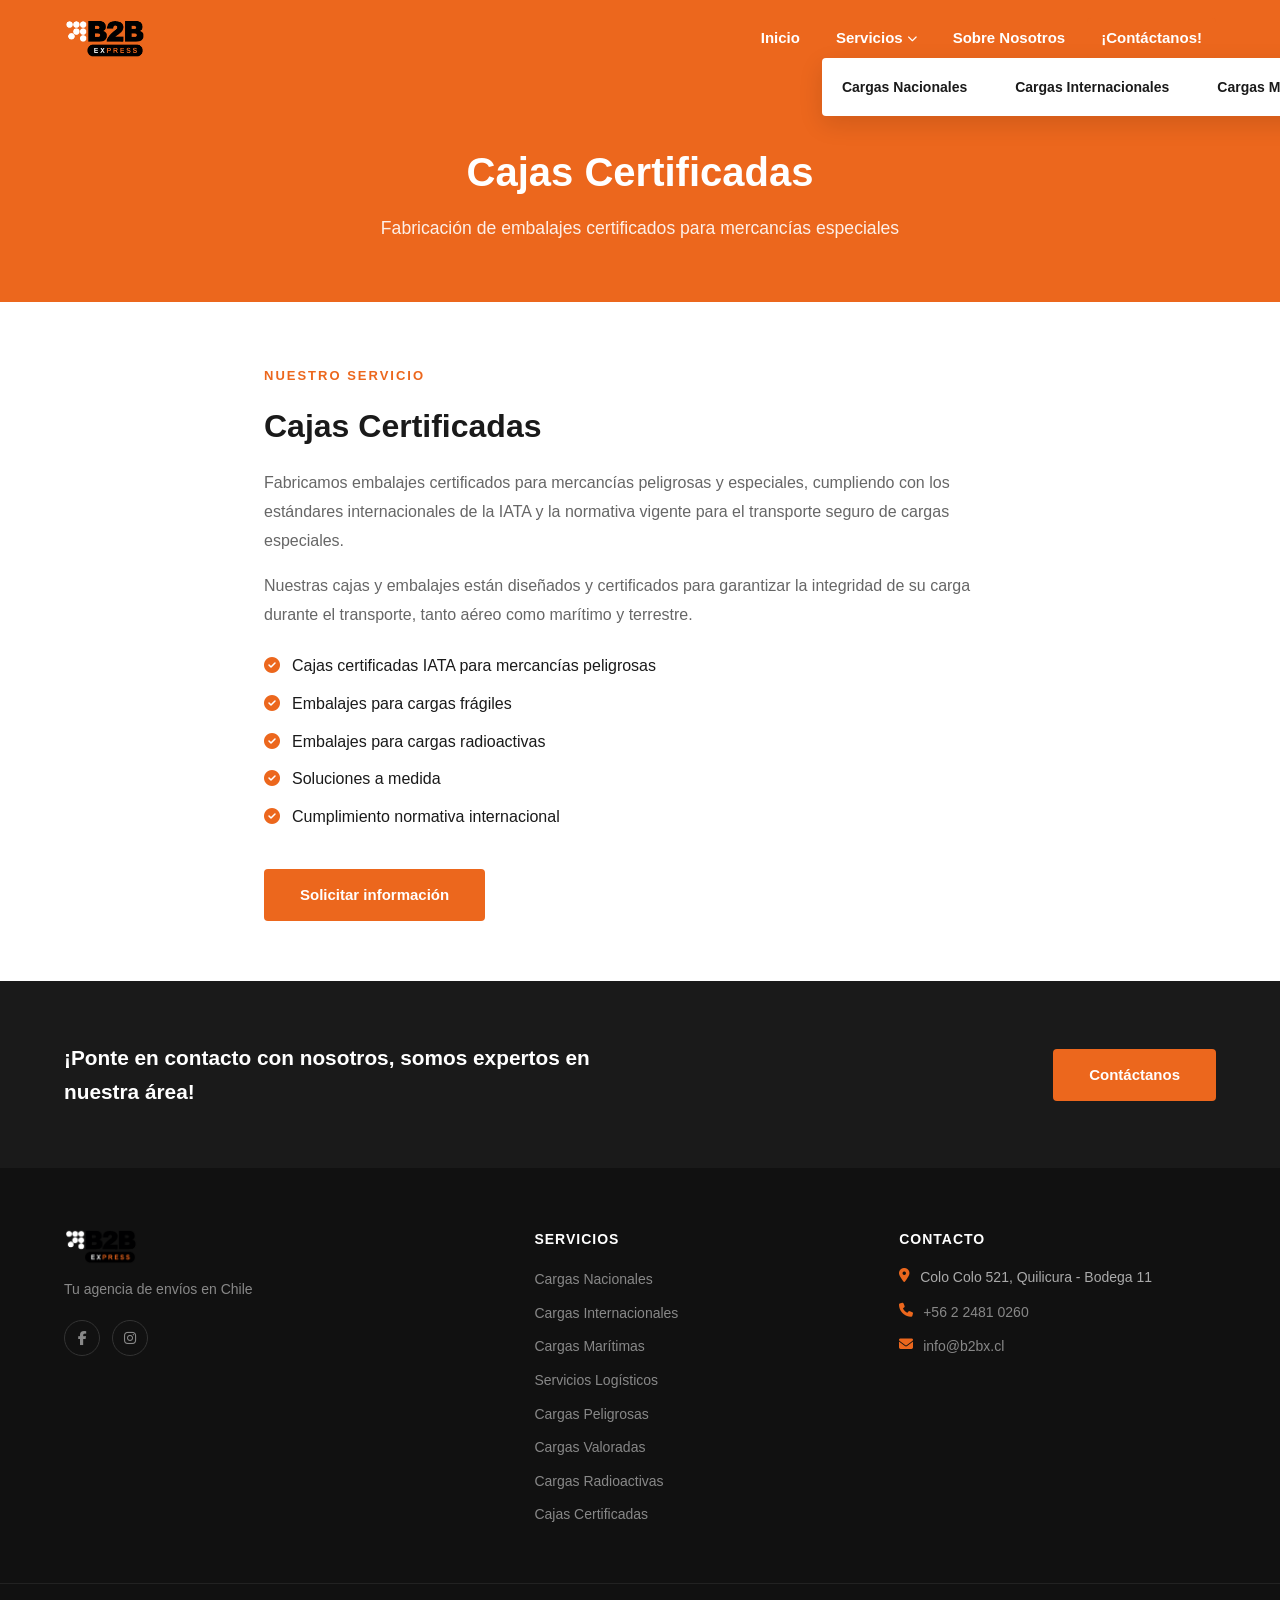
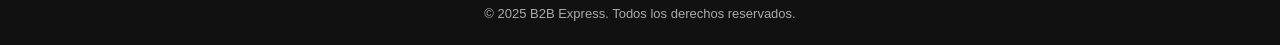
==== cajas-certificadas.html @ fba94d79 "Initial commit: B2B Express static site" ====
<!DOCTYPE html>
<html lang="es">
<head>
  <meta charset="UTF-8" />
  <meta name="viewport" content="width=device-width, initial-scale=1.0" />
  <title>Cajas Certificadas – B2B Express</title>
  <link rel="stylesheet" href="assets/css/style.css" />
  <link rel="stylesheet" href="https://cdnjs.cloudflare.com/ajax/libs/font-awesome/6.5.0/css/all.min.css" />
</head>
<body>

  <header id="header" class="scrolled">
    <div class="container header-inner">
      <a href="index.html" class="logo">
        <img src="assets/images/blancob2b.png" alt="B2B Express" id="logo-white" />
        <img src="assets/images/naranjo.png" alt="B2B Express" id="logo-orange" />
      </a>
      <button class="nav-toggle" id="navToggle"><i class="fas fa-bars"></i></button>
      <nav id="mainNav">
        <ul>
          <li><a href="index.html">Inicio</a></li>
          <li class="has-dropdown"><a href="index.html#servicios">Servicios <i class="fas fa-chevron-down"></i></a>
            <ul class="dropdown">
              <li><a href="cargas-nacionales.html">Cargas Nacionales</a></li>
              <li><a href="cargas-internacionales.html">Cargas Internacionales</a></li>
              <li><a href="cargas-maritimas.html">Cargas Marítimas</a></li>
              <li><a href="servicios-logisticos.html">Servicios Logísticos</a></li>
              <li><a href="cargas-peligrosas.html">Cargas Peligrosas</a></li>
              <li><a href="cargas-valoradas.html">Cargas Valoradas</a></li>
              <li><a href="cargas-radioactivas.html">Cargas Radioactivas</a></li>
              <li><a href="cajas-certificadas.html">Cajas Certificadas</a></li>
            </ul>
          </li>
          <li><a href="sobre-nosotros.html">Sobre Nosotros</a></li>
          <li><a href="contacto.html" class="btn-contact">¡Contáctanos!</a></li>
        </ul>
      </nav>
    </div>
  </header>

  <div class="page-hero">
    <div class="container">
      <h1>Cajas Certificadas</h1>
      <p>Fabricación de embalajes certificados para mercancías especiales</p>
    </div>
  </div>

  <section class="page-content section">
    <div class="container" style="max-width:800px;">
      <span class="section-tag">Nuestro servicio</span>
      <h2 style="margin:12px 0 24px;">Cajas Certificadas</h2>
      <p>Fabricamos embalajes certificados para mercancías peligrosas y especiales, cumpliendo con los estándares internacionales de la IATA y la normativa vigente para el transporte seguro de cargas especiales.</p>
      <p>Nuestras cajas y embalajes están diseñados y certificados para garantizar la integridad de su carga durante el transporte, tanto aéreo como marítimo y terrestre.</p>
      <ul style="list-style:none; margin:24px 0; display:flex; flex-direction:column; gap:12px;">
        <li style="display:flex;gap:12px;align-items:flex-start;"><span style="color:#EC671D;"><i class="fas fa-check-circle"></i></span> Cajas certificadas IATA para mercancías peligrosas</li>
        <li style="display:flex;gap:12px;align-items:flex-start;"><span style="color:#EC671D;"><i class="fas fa-check-circle"></i></span> Embalajes para cargas frágiles</li>
        <li style="display:flex;gap:12px;align-items:flex-start;"><span style="color:#EC671D;"><i class="fas fa-check-circle"></i></span> Embalajes para cargas radioactivas</li>
        <li style="display:flex;gap:12px;align-items:flex-start;"><span style="color:#EC671D;"><i class="fas fa-check-circle"></i></span> Soluciones a medida</li>
        <li style="display:flex;gap:12px;align-items:flex-start;"><span style="color:#EC671D;"><i class="fas fa-check-circle"></i></span> Cumplimiento normativa internacional</li>
      </ul>
      <div style="margin-top:40px;">
        <a href="contacto.html" class="btn-primary">Solicitar información</a>
      </div>
    </div>
  </section>

  <section class="cta">
    <div class="container cta-inner">
      <p>¡Ponte en contacto con nosotros, somos expertos en nuestra área!</p>
      <a href="contacto.html" class="btn-primary">Contáctanos</a>
    </div>
  </section>

  <footer>
    <div class="container footer-grid">
      <div class="footer-brand">
        <img src="assets/images/blancob2b.png" alt="B2B Express" />
        <p>Tu agencia de envíos en Chile</p>
        <div class="social-links">
          <a href="https://www.facebook.com/b2bexpresscl" target="_blank" rel="noopener"><i class="fab fa-facebook-f"></i></a>
          <a href="https://www.instagram.com/b2bexpresscl" target="_blank" rel="noopener"><i class="fab fa-instagram"></i></a>
        </div>
      </div>
      <div class="footer-links">
        <h5>Servicios</h5>
        <ul>
          <li><a href="cargas-nacionales.html">Cargas Nacionales</a></li>
          <li><a href="cargas-internacionales.html">Cargas Internacionales</a></li>
          <li><a href="cargas-maritimas.html">Cargas Marítimas</a></li>
          <li><a href="servicios-logisticos.html">Servicios Logísticos</a></li>
          <li><a href="cargas-peligrosas.html">Cargas Peligrosas</a></li>
          <li><a href="cargas-valoradas.html">Cargas Valoradas</a></li>
          <li><a href="cargas-radioactivas.html">Cargas Radioactivas</a></li>
          <li><a href="cajas-certificadas.html">Cajas Certificadas</a></li>
        </ul>
      </div>
      <div class="footer-contact">
        <h5>Contacto</h5>
        <p><i class="fas fa-map-marker-alt"></i> Colo Colo 521, Quilicura - Bodega 11</p>
        <p><i class="fas fa-phone"></i> <a href="tel:+56224810260">+56 2 2481 0260</a></p>
        <p><i class="fas fa-envelope"></i> <a href="mailto:info@b2bx.cl">info@b2bx.cl</a></p>
      </div>
    </div>
    <div class="footer-bottom"><p>&copy; 2025 B2B Express. Todos los derechos reservados.</p></div>
  </footer>

  <script src="assets/js/main.js"></script>
</body>
</html>
---- assets/css/style.css ----
/* ===========================
   RESET & BASE
=========================== */
*, *::before, *::after { box-sizing: border-box; margin: 0; padding: 0; }

:root {
  --orange: #EC671D;
  --orange-dark: #d45a15;
  --white: #ffffff;
  --gray-light: #f5f5f5;
  --gray: #666666;
  --dark: #1a1a1a;
  --font: 'Segoe UI', Arial, sans-serif;
}

html { scroll-behavior: smooth; }

body {
  font-family: var(--font);
  color: var(--dark);
  line-height: 1.6;
  font-size: 16px;
}

a { text-decoration: none; color: inherit; }
ul { list-style: none; }
img { max-width: 100%; display: block; }

.container {
  max-width: 1200px;
  margin: 0 auto;
  padding: 0 24px;
}

.section { padding: 80px 0; }
.bg-light { background: var(--gray-light); }

.section-header { text-align: center; margin-bottom: 50px; }
.section-header.white .section-tag,
.section-header.white h2 { color: var(--white); }

.section-tag {
  display: inline-block;
  font-size: 13px;
  font-weight: 700;
  text-transform: uppercase;
  letter-spacing: 2px;
  color: var(--orange);
  margin-bottom: 8px;
}
.section-tag.mt { margin-top: 24px; }

h2 { font-size: 2rem; font-weight: 700; line-height: 1.2; }
h3 { font-size: 1.3rem; font-weight: 700; }

/* ===========================
   BUTTONS
=========================== */
.btn-primary {
  display: inline-block;
  background: var(--orange);
  color: var(--white);
  padding: 14px 36px;
  border-radius: 4px;
  font-weight: 700;
  font-size: 15px;
  transition: background 0.2s;
}
.btn-primary:hover { background: var(--orange-dark); }

.btn-outline {
  display: inline-block;
  border: 2px solid var(--orange);
  color: var(--orange);
  padding: 12px 32px;
  border-radius: 4px;
  font-weight: 700;
  font-size: 15px;
  margin-top: 20px;
  transition: all 0.2s;
}
.btn-outline:hover { background: var(--orange); color: var(--white); }

.btn-link {
  display: inline-flex;
  align-items: center;
  gap: 6px;
  color: var(--orange);
  font-weight: 700;
  font-size: 14px;
  margin-top: 16px;
  transition: gap 0.2s;
}
.btn-link:hover { gap: 10px; }

/* ===========================
   HEADER
=========================== */
#header {
  position: fixed;
  top: 0; left: 0; right: 0;
  z-index: 1000;
  transition: background 0.3s, box-shadow 0.3s;
  padding: 16px 0;
}

#header.scrolled {
  background: var(--white);
  box-shadow: 0 2px 16px rgba(0,0,0,0.1);
  padding: 10px 0;
}

.header-inner {
  display: flex;
  align-items: center;
  justify-content: space-between;
  gap: 24px;
}

.logo { display: flex; align-items: center; height: 44px; }
.logo img { height: 40px; width: auto; }

#logo-orange { display: none; }

#header.scrolled #logo-white { display: none; }
#header.scrolled #logo-orange { display: block; }

/* NAV */
#mainNav ul {
  display: flex;
  align-items: center;
  gap: 8px;
}

#mainNav ul li { position: relative; }

#mainNav ul li a {
  display: flex;
  align-items: center;
  gap: 4px;
  padding: 8px 14px;
  font-size: 15px;
  font-weight: 600;
  color: var(--white);
  border-radius: 4px;
  transition: color 0.2s;
  white-space: nowrap;
}
#mainNav ul li a:hover { color: var(--orange); }

#header.scrolled #mainNav ul li a { color: var(--dark); }
#header.scrolled #mainNav ul li a:hover { color: var(--orange); }

.btn-contact {
  background: var(--orange) !important;
  color: var(--white) !important;
  border-radius: 4px;
}
.btn-contact:hover { background: var(--orange-dark) !important; }

/* DROPDOWN */
.dropdown {
  display: none;
  position: absolute;
  top: 100%;
  left: 0;
  background: var(--white);
  min-width: 220px;
  border-radius: 4px;
  box-shadow: 0 8px 24px rgba(0,0,0,0.12);
  padding: 8px 0;
  z-index: 100;
}
.has-dropdown:hover .dropdown { display: block; }
.dropdown li a {
  padding: 10px 20px !important;
  color: var(--dark) !important;
  font-size: 14px !important;
  display: block !important;
}
.dropdown li a:hover { color: var(--orange) !important; background: var(--gray-light); }

.fa-chevron-down { font-size: 10px; }

/* MOBILE TOGGLE */
.nav-toggle {
  display: none;
  background: none;
  border: none;
  cursor: pointer;
  font-size: 22px;
  color: var(--white);
}
#header.scrolled .nav-toggle { color: var(--dark); }

/* ===========================
   HERO
=========================== */
.hero {
  min-height: 100vh;
  background: url('../images/cambionnaranjo.jpg') center/cover no-repeat;
  display: flex;
  align-items: center;
  position: relative;
}

.hero-overlay {
  position: absolute;
  inset: 0;
  background: rgba(0,0,0,0.52);
}

.hero-content {
  position: relative;
  z-index: 1;
  color: var(--white);
  max-width: 680px;
}

.hero-sub {
  font-size: 14px;
  font-weight: 700;
  text-transform: uppercase;
  letter-spacing: 3px;
  color: var(--orange);
  margin-bottom: 16px;
}

.hero-content h1 {
  font-size: clamp(2rem, 5vw, 3.2rem);
  font-weight: 800;
  line-height: 1.15;
  margin-bottom: 32px;
}

/* ===========================
   ABOUT
=========================== */
.about-grid {
  display: grid;
  grid-template-columns: 1fr 1fr;
  gap: 60px;
  align-items: center;
}

.about-text p {
  color: var(--gray);
  margin-top: 12px;
  line-height: 1.75;
}

.about-text h2 {
  margin: 12px 0 16px;
  color: var(--dark);
}

.about-image img {
  width: 100%;
  border-radius: 8px;
  box-shadow: 0 12px 40px rgba(0,0,0,0.12);
}

/* ===========================
   SERVICES
=========================== */
.services-grid {
  display: grid;
  grid-template-columns: repeat(3, 1fr);
  gap: 28px;
}

.service-card {
  background: var(--white);
  border-radius: 8px;
  padding: 36px 28px;
  box-shadow: 0 4px 20px rgba(0,0,0,0.07);
  transition: transform 0.2s, box-shadow 0.2s;
}
.service-card:hover {
  transform: translateY(-4px);
  box-shadow: 0 12px 32px rgba(0,0,0,0.12);
}

.service-icon {
  width: 56px; height: 56px;
  background: var(--orange);
  border-radius: 50%;
  display: flex;
  align-items: center;
  justify-content: center;
  margin-bottom: 20px;
  font-size: 22px;
  color: var(--white);
}

.service-card h3 { margin-bottom: 12px; }
.service-card p { color: var(--gray); font-size: 15px; line-height: 1.7; }

/* ===========================
   WHY
=========================== */
.why { background: var(--orange); }

.why-grid {
  display: grid;
  grid-template-columns: repeat(4, 1fr);
  gap: 32px;
  text-align: center;
}

.why-item { color: var(--white); }
.why-item i {
  font-size: 36px;
  margin-bottom: 16px;
  opacity: 0.9;
}
.why-item h4 { font-size: 1.05rem; margin-bottom: 10px; }
.why-item p { font-size: 14px; opacity: 0.85; line-height: 1.6; }

/* ===========================
   CLIENTS
=========================== */
.clients-grid {
  display: grid;
  grid-template-columns: repeat(8, 1fr);
  gap: 16px;
  align-items: center;
}

.client-logo {
  background: var(--white);
  border-radius: 6px;
  padding: 12px;
  display: flex;
  align-items: center;
  justify-content: center;
  box-shadow: 0 2px 8px rgba(0,0,0,0.06);
  transition: box-shadow 0.2s;
  aspect-ratio: 3/2;
  overflow: hidden;
}
.client-logo:hover { box-shadow: 0 4px 16px rgba(0,0,0,0.12); }
.client-logo img {
  width: 100%;
  height: 100%;
  object-fit: contain;
  filter: grayscale(60%);
  transition: filter 0.2s;
}
.client-logo:hover img { filter: grayscale(0%); }

/* ===========================
   CTA
=========================== */
.cta { background: var(--dark); padding: 60px 0; }
.cta-inner {
  display: flex;
  align-items: center;
  justify-content: space-between;
  gap: 24px;
}
.cta-inner p {
  color: var(--white);
  font-size: 1.3rem;
  font-weight: 600;
  max-width: 600px;
}

/* ===========================
   FOOTER
=========================== */
footer {
  background: #111;
  color: #aaa;
  padding-top: 60px;
}

.footer-grid {
  display: grid;
  grid-template-columns: 2fr 1.5fr 1.5fr;
  gap: 48px;
  padding-bottom: 48px;
}

.footer-brand img { height: 36px; margin-bottom: 14px; }
.footer-brand p { font-size: 14px; color: #888; }

.social-links {
  display: flex;
  gap: 12px;
  margin-top: 20px;
}
.social-links a {
  width: 36px; height: 36px;
  border: 1px solid #333;
  border-radius: 50%;
  display: flex;
  align-items: center;
  justify-content: center;
  color: #888;
  font-size: 14px;
  transition: all 0.2s;
}
.social-links a:hover { border-color: var(--orange); color: var(--orange); }

footer h5 {
  color: var(--white);
  font-size: 14px;
  text-transform: uppercase;
  letter-spacing: 1px;
  margin-bottom: 16px;
}

.footer-links li { margin-bottom: 8px; }
.footer-links a { font-size: 14px; color: #888; transition: color 0.2s; }
.footer-links a:hover { color: var(--orange); }

.footer-contact p {
  display: flex;
  align-items: flex-start;
  gap: 10px;
  font-size: 14px;
  margin-bottom: 12px;
}
.footer-contact i { color: var(--orange); margin-top: 2px; flex-shrink: 0; }
.footer-contact a { color: #888; transition: color 0.2s; }
.footer-contact a:hover { color: var(--orange); }

.footer-bottom {
  border-top: 1px solid #222;
  padding: 20px 0;
  text-align: center;
  font-size: 13px;
}

/* ===========================
   INNER PAGES
=========================== */
.page-hero {
  padding: 140px 0 60px;
  background: var(--orange);
  color: var(--white);
  text-align: center;
}
.page-hero h1 { font-size: 2.5rem; }
.page-hero p { font-size: 1.1rem; opacity: 0.9; margin-top: 10px; }

.page-content { padding: 60px 0; }
.page-content p { color: var(--gray); line-height: 1.8; margin-bottom: 16px; }
.page-content h2 { margin-bottom: 24px; }

.contact-grid {
  display: grid;
  grid-template-columns: 1fr 1fr;
  gap: 60px;
  align-items: start;
}

.contact-form { display: flex; flex-direction: column; gap: 16px; }
.contact-form input,
.contact-form textarea {
  border: 1px solid #ddd;
  border-radius: 4px;
  padding: 14px 16px;
  font-size: 15px;
  font-family: var(--font);
  transition: border-color 0.2s;
  width: 100%;
}
.contact-form input:focus,
.contact-form textarea:focus {
  outline: none;
  border-color: var(--orange);
}
.contact-form textarea { resize: vertical; min-height: 140px; }
.contact-form .form-row { display: grid; grid-template-columns: 1fr 1fr; gap: 16px; }

.contact-info h3 { margin-bottom: 24px; }
.contact-info .info-item {
  display: flex;
  gap: 14px;
  margin-bottom: 20px;
  align-items: flex-start;
}
.contact-info .info-icon {
  width: 44px; height: 44px;
  background: var(--orange);
  border-radius: 50%;
  display: flex;
  align-items: center;
  justify-content: center;
  color: var(--white);
  flex-shrink: 0;
}
.contact-info .info-text h4 { font-size: 15px; margin-bottom: 2px; }
.contact-info .info-text p, .contact-info .info-text a { font-size: 14px; color: var(--gray); }

/* ===========================
   RESPONSIVE
=========================== */
@media (max-width: 1024px) {
  .clients-grid { grid-template-columns: repeat(4, 1fr); }
  .why-grid { grid-template-columns: repeat(2, 1fr); }
}

@media (max-width: 768px) {
  .section { padding: 60px 0; }
  h2 { font-size: 1.6rem; }

  .nav-toggle { display: block; }

  #mainNav {
    display: none;
    position: absolute;
    top: 100%;
    left: 0; right: 0;
    background: var(--white);
    padding: 16px 24px;
    box-shadow: 0 8px 24px rgba(0,0,0,0.1);
  }
  #mainNav.open { display: block; }
  #mainNav ul { flex-direction: column; gap: 4px; }
  #mainNav ul li a { color: var(--dark) !important; }
  .dropdown {
    position: static;
    box-shadow: none;
    display: none;
    background: var(--gray-light);
    border-radius: 4px;
    padding: 4px 0;
  }
  .has-dropdown.open .dropdown { display: block; }

  .about-grid,
  .contact-grid { grid-template-columns: 1fr; }
  .services-grid { grid-template-columns: 1fr; }
  .why-grid { grid-template-columns: 1fr 1fr; }
  .clients-grid { grid-template-columns: repeat(4, 1fr); }
  .footer-grid { grid-template-columns: 1fr; gap: 32px; }

  .cta-inner { flex-direction: column; text-align: center; }
  .cta-inner p { font-size: 1.1rem; }

  .contact-form .form-row { grid-template-columns: 1fr; }

  .hero-content h1 { font-size: 1.8rem; }
}

@media (max-width: 480px) {
  .clients-grid { grid-template-columns: repeat(3, 1fr); }
  .why-grid { grid-template-columns: 1fr; }
  .footer-grid { grid-template-columns: 1fr; }
}
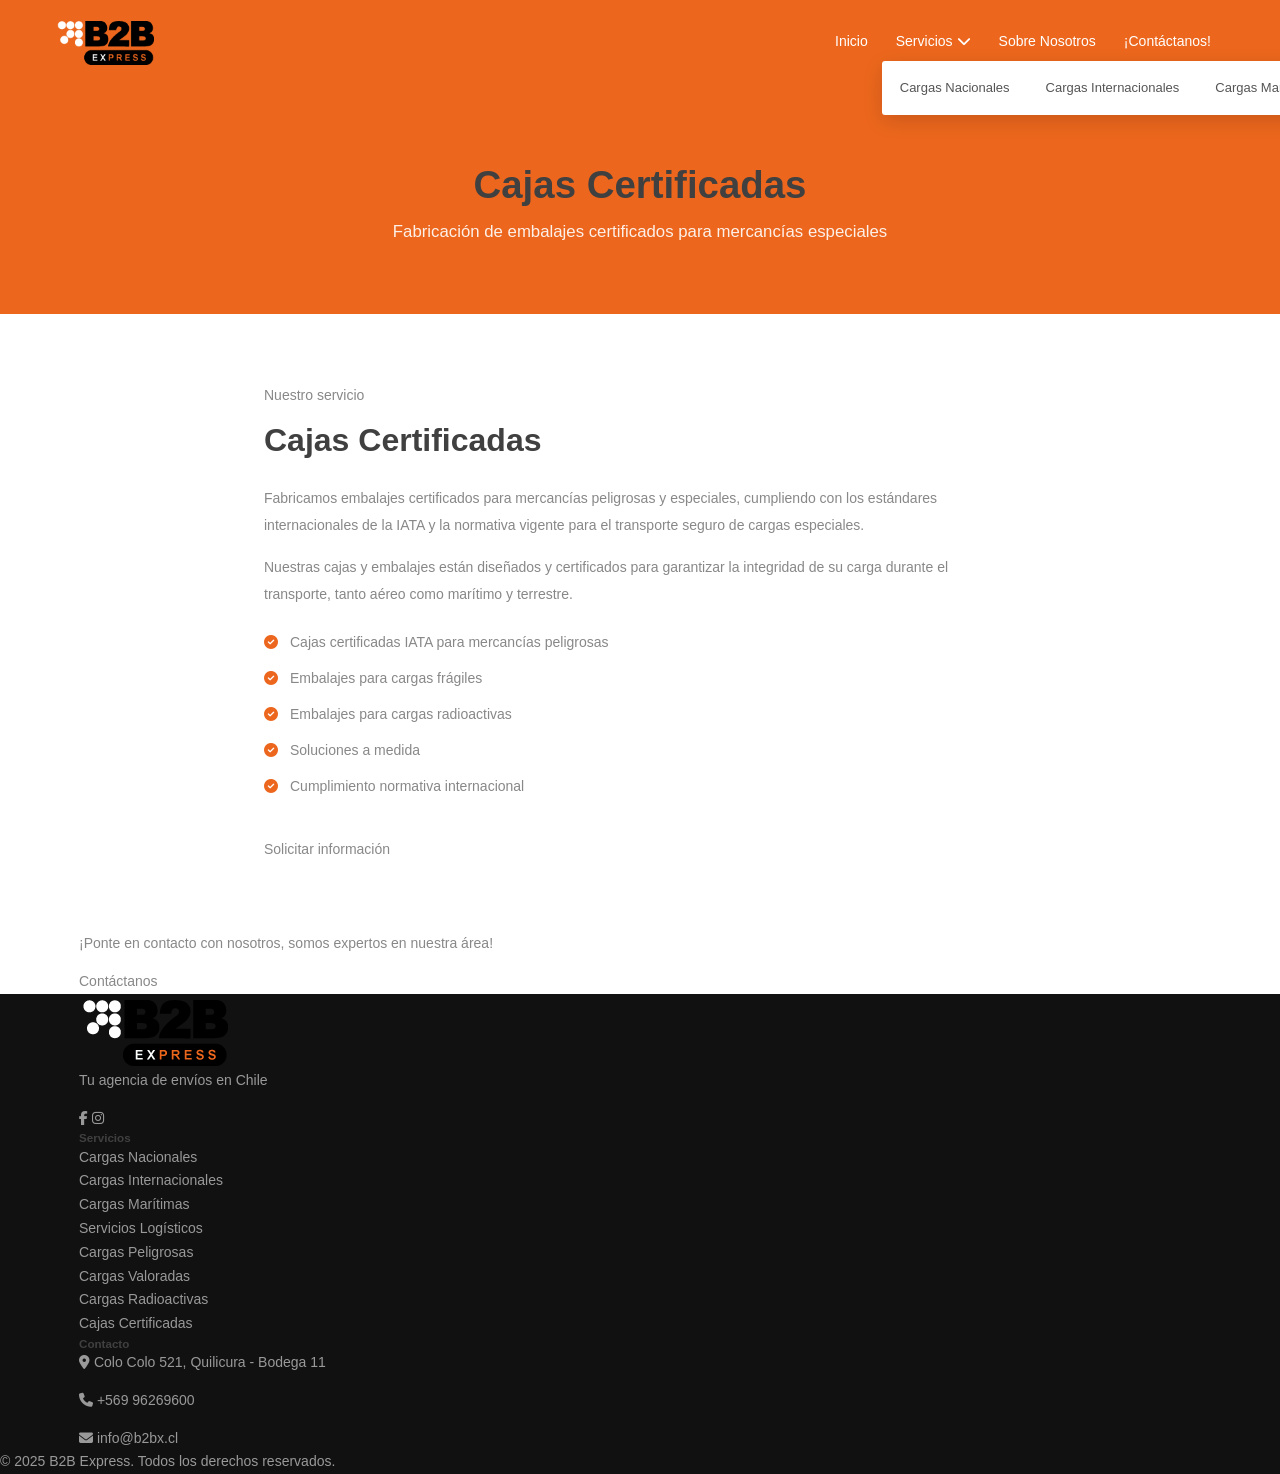
==== commit c3b4aa92: "fix: actualizar teléfono a +569 96269600 en todos los archivos Co-Authored-By: Claude Sonnet 4.6 <no" ====
--- a/cajas-certificadas.html
+++ b/cajas-certificadas.html
@@ -97,7 +97,7 @@
       <div class="footer-contact">
         <h5>Contacto</h5>
         <p><i class="fas fa-map-marker-alt"></i> Colo Colo 521, Quilicura - Bodega 11</p>
-        <p><i class="fas fa-phone"></i> <a href="tel:+56224810260">+56 2 2481 0260</a></p>
+        <p><i class="fas fa-phone"></i> <a href="tel:+56996269600">+569 96269600</a></p>
         <p><i class="fas fa-envelope"></i> <a href="mailto:info@b2bx.cl">info@b2bx.cl</a></p>
       </div>
     </div>
--- a/assets/css/style.css
+++ b/assets/css/style.css
@@ -8,106 +8,125 @@
   --orange-dark: #d45a15;
   --white: #ffffff;
   --gray-light: #f5f5f5;
-  --gray: #666666;
+  --gray: #888888;
   --dark: #1a1a1a;
-  --font: 'Segoe UI', Arial, sans-serif;
+  --font: 'Lato', Arial, Helvetica, sans-serif;
+  --font-heading: 'Montserrat', 'Lato', Arial, sans-serif;
 }
 
 html { scroll-behavior: smooth; }
 
 body {
   font-family: var(--font);
-  color: var(--dark);
-  line-height: 1.6;
-  font-size: 16px;
+  color: #888;
+  line-height: 1.7em;
+  font-size: 14px;
+  font-weight: 400;
 }
 
 a { text-decoration: none; color: inherit; }
 ul { list-style: none; }
 img { max-width: 100%; display: block; }
+p { margin-bottom: 14px; }
+p:last-child { margin-bottom: 0; }
+
+h1, h2, h3, h4, h5, h6 {
+  font-family: var(--font-heading);
+  font-weight: 700;
+  color: #404040;
+  line-height: 1.3;
+}
+h2 { font-size: 2rem; }
+h3 { font-size: 1.25rem; }
 
 .container {
-  max-width: 1200px;
+  max-width: 1170px;
   margin: 0 auto;
   padding: 0 24px;
 }
 
 .section { padding: 80px 0; }
-.bg-light { background: var(--gray-light); }
-
-.section-header { text-align: center; margin-bottom: 50px; }
-.section-header.white .section-tag,
-.section-header.white h2 { color: var(--white); }
-
-.section-tag {
+.text-center { text-align: center; }
+
+/* Dividers */
+.divider-single {
+  display: block;
+  height: 20px;
+}
+.divider-double {
+  display: block;
+  height: 40px;
+}
+.tiny-border {
+  display: block;
+  width: 40px;
+  height: 3px;
+  background: var(--orange);
+  margin: 12px 0 20px;
+}
+.small-border {
   display: inline-block;
+  width: 60px;
+  height: 3px;
+  background: var(--orange);
+  margin: 14px 0 0;
+}
+
+/* ===========================
+   TOP BAR
+=========================== */
+/* Top bar — vive DENTRO del header, hereda transparencia */
+.top-bar {
+  border-bottom: 1px solid rgba(255,255,255,0.15);
+  padding: 7px 0;
+  font-size: 12px;
+}
+.top-bar-inner {
+  display: flex;
+  align-items: center;
+  justify-content: space-between;
+}
+.top-bar p { margin: 0; color: rgba(255,255,255,0.8); }
+.top-bar a { color: rgba(255,255,255,0.8); }
+.top-bar a:hover { color: var(--orange); }
+
+/* Colores del top-bar cuando el header es blanco (scrolled) */
+#header.scrolled .top-bar {
+  border-bottom: 1px solid #e8e8e8;
+}
+#header.scrolled .top-bar p,
+#header.scrolled .top-bar a { color: #777; }
+
+.social-bar {
+  display: flex;
+  gap: 14px;
+  align-items: center;
+}
+.social-bar li a {
+  color: rgba(255,255,255,0.7);
   font-size: 13px;
-  font-weight: 700;
-  text-transform: uppercase;
-  letter-spacing: 2px;
-  color: var(--orange);
-  margin-bottom: 8px;
-}
-.section-tag.mt { margin-top: 24px; }
-
-h2 { font-size: 2rem; font-weight: 700; line-height: 1.2; }
-h3 { font-size: 1.3rem; font-weight: 700; }
-
-/* ===========================
-   BUTTONS
-=========================== */
-.btn-primary {
+  transition: color 0.2s;
   display: inline-block;
-  background: var(--orange);
-  color: var(--white);
-  padding: 14px 36px;
-  border-radius: 4px;
-  font-weight: 700;
-  font-size: 15px;
-  transition: background 0.2s;
-}
-.btn-primary:hover { background: var(--orange-dark); }
-
-.btn-outline {
-  display: inline-block;
-  border: 2px solid var(--orange);
-  color: var(--orange);
-  padding: 12px 32px;
-  border-radius: 4px;
-  font-weight: 700;
-  font-size: 15px;
-  margin-top: 20px;
-  transition: all 0.2s;
-}
-.btn-outline:hover { background: var(--orange); color: var(--white); }
-
-.btn-link {
-  display: inline-flex;
-  align-items: center;
-  gap: 6px;
-  color: var(--orange);
-  font-weight: 700;
-  font-size: 14px;
-  margin-top: 16px;
-  transition: gap 0.2s;
-}
-.btn-link:hover { gap: 10px; }
+  line-height: 1;
+}
+.social-bar li a:hover { color: var(--orange); }
+#header.scrolled .social-bar li a { color: #aaa; }
 
 /* ===========================
    HEADER
 =========================== */
 #header {
   position: fixed;
-  top: 0; left: 0; right: 0;
+  top: 0;
+  left: 0; right: 0;
   z-index: 1000;
+  /* transparente por defecto — hero se ve a través */
   transition: background 0.3s, box-shadow 0.3s;
-  padding: 16px 0;
 }
 
 #header.scrolled {
   background: var(--white);
-  box-shadow: 0 2px 16px rgba(0,0,0,0.1);
-  padding: 10px 0;
+  box-shadow: 0 2px 16px rgba(0,0,0,0.12);
 }
 
 .header-inner {
@@ -115,13 +134,13 @@
   align-items: center;
   justify-content: space-between;
   gap: 24px;
-}
-
-.logo { display: flex; align-items: center; height: 44px; }
-.logo img { height: 40px; width: auto; }
+  padding: 14px 0;
+}
+
+.logo { display: flex; align-items: center; height: 55px; }
+.logo img { height: 50px; width: auto; }
 
 #logo-orange { display: none; }
-
 #header.scrolled #logo-white { display: none; }
 #header.scrolled #logo-orange { display: block; }
 
@@ -129,9 +148,8 @@
 #mainNav ul {
   display: flex;
   align-items: center;
-  gap: 8px;
-}
-
+  gap: 0;
+}
 #mainNav ul li { position: relative; }
 
 #mainNav ul li a {
@@ -139,231 +157,424 @@
   align-items: center;
   gap: 4px;
   padding: 8px 14px;
-  font-size: 15px;
-  font-weight: 600;
-  color: var(--white);
-  border-radius: 4px;
+  font-size: 14px;
+  font-weight: 400;
+  color: var(--white);
   transition: color 0.2s;
   white-space: nowrap;
-}
-#mainNav ul li a:hover { color: var(--orange); }
-
-#header.scrolled #mainNav ul li a { color: var(--dark); }
+  letter-spacing: 0;
+  font-family: var(--font);
+}
+#mainNav ul li a:hover,
+#mainNav ul li.active > a { color: var(--orange); }
+
+#header.scrolled #mainNav ul li a { color: #555; }
 #header.scrolled #mainNav ul li a:hover { color: var(--orange); }
 
-.btn-contact {
-  background: var(--orange) !important;
-  color: var(--white) !important;
-  border-radius: 4px;
-}
-.btn-contact:hover { background: var(--orange-dark) !important; }
-
-/* DROPDOWN */
+/* Contáctanos — idéntico al WordPress: link naranja sin botón */
+.nav-contacto {
+  color: var(--orange) !important;
+  font-weight: 700 !important;
+}
+#header.scrolled .nav-contacto { color: var(--orange) !important; }
+
+/* Dropdown */
 .dropdown {
   display: none;
   position: absolute;
   top: 100%;
   left: 0;
   background: var(--white);
-  min-width: 220px;
-  border-radius: 4px;
-  box-shadow: 0 8px 24px rgba(0,0,0,0.12);
-  padding: 8px 0;
+  min-width: 210px;
+  border-radius: 3px;
+  box-shadow: 0 6px 20px rgba(0,0,0,0.14);
+  padding: 6px 0;
   z-index: 100;
 }
 .has-dropdown:hover .dropdown { display: block; }
 .dropdown li a {
-  padding: 10px 20px !important;
-  color: var(--dark) !important;
-  font-size: 14px !important;
+  padding: 9px 18px !important;
+  color: #555 !important;
+  font-size: 13px !important;
+  font-weight: 400 !important;
   display: block !important;
 }
-.dropdown li a:hover { color: var(--orange) !important; background: var(--gray-light); }
-
-.fa-chevron-down { font-size: 10px; }
-
-/* MOBILE TOGGLE */
+.dropdown li a:hover {
+  color: var(--white) !important;
+  background: var(--orange);
+}
+
+.fa-angle-down { font-size: 11px; }
+
+/* Mobile hamburger */
 .nav-toggle {
   display: none;
   background: none;
   border: none;
   cursor: pointer;
-  font-size: 22px;
-  color: var(--white);
-}
-#header.scrolled .nav-toggle { color: var(--dark); }
+  padding: 6px;
+  flex-direction: column;
+  gap: 5px;
+}
+.nav-toggle span {
+  display: block;
+  width: 24px;
+  height: 2px;
+  background: var(--white);
+  transition: background 0.2s;
+}
+#header.scrolled .nav-toggle span { background: var(--dark); }
 
 /* ===========================
    HERO
 =========================== */
 .hero {
   min-height: 100vh;
-  background: url('../images/cambionnaranjo.jpg') center/cover no-repeat;
-  display: flex;
-  align-items: center;
+  background: url('../images/b2bexpress-fondonegrochico.jpg') center/cover no-repeat;
+  display: flex;
+  align-items: center;
+  justify-content: center;
   position: relative;
+  text-align: center;
 }
 
 .hero-overlay {
   position: absolute;
   inset: 0;
-  background: rgba(0,0,0,0.52);
+  background: rgba(0,0,0,0.50);
 }
 
 .hero-content {
   position: relative;
   z-index: 1;
   color: var(--white);
-  max-width: 680px;
-}
-
-.hero-sub {
+  max-width: 800px;
+  padding: 0 24px;
+}
+
+.sub-intro-text {
+  font-family: Georgia, 'Times New Roman', serif;
+  font-size: 18px;
+  font-style: italic;
+  font-weight: normal;
+  color: var(--white);
+  margin-bottom: 0;
+  letter-spacing: 0;
+}
+
+.hero h1 {
+  font-size: clamp(2rem, 5vw, 3.2rem);
+  font-weight: 700;
+  line-height: 1.15;
+  margin: 0;
+  font-family: 'Montserrat', var(--font);
+}
+
+.id-color { color: var(--orange); }
+
+/* Typed animation */
+.typed-strings { display: none; }
+
+.hero-typed-wrap {
+  font-size: clamp(2rem, 6vw, 4rem);
+  font-weight: 800;
+  font-family: 'Montserrat', var(--font);
+  color: var(--white);
+  min-height: 1.2em;
+  display: flex;
+  align-items: center;
+  justify-content: center;
+  letter-spacing: 2px;
+  margin: 4px 0;
+}
+
+.typed {
+  border-right: 3px solid var(--white);
+  padding-right: 4px;
+  animation: blink 0.8s step-end infinite;
+}
+
+@keyframes blink {
+  0%, 100% { border-color: var(--white); }
+  50% { border-color: transparent; }
+}
+
+/* Hero buttons */
+.btn-custom {
+  display: inline-block;
+  background: var(--orange);
+  color: var(--white);
+  padding: 14px 40px;
+  border-radius: 3px;
+  font-weight: 700;
   font-size: 14px;
-  font-weight: 700;
+  letter-spacing: 0.5px;
   text-transform: uppercase;
-  letter-spacing: 3px;
-  color: var(--orange);
-  margin-bottom: 16px;
-}
-
-.hero-content h1 {
-  font-size: clamp(2rem, 5vw, 3.2rem);
-  font-weight: 800;
-  line-height: 1.15;
-  margin-bottom: 32px;
-}
-
-/* ===========================
-   ABOUT
-=========================== */
-.about-grid {
+  transition: background 0.2s;
+}
+.btn-custom:hover { background: var(--orange-dark); }
+
+/* ===========================
+   ABOUT (Quiénes somos / Qué hacemos)
+=========================== */
+.about-section { background: var(--white); }
+
+.about-row {
   display: grid;
   grid-template-columns: 1fr 1fr;
-  gap: 60px;
-  align-items: center;
-}
-
-.about-text p {
+  gap: 40px;
+  align-items: start;
+}
+
+.about-box img {
+  width: 100%;
+  height: 260px;
+  object-fit: cover;
+  display: block;
+  border: 4px solid #eee;
+}
+
+.about-box-body {
+  padding: 4px 0 0;
+}
+
+.about-box h2 {
+  font-size: 1.7rem;
+  font-weight: 700;
+  color: var(--dark);
+  margin-bottom: 6px;
+  font-family: 'Montserrat', var(--font);
+}
+
+.about-box p {
   color: var(--gray);
-  margin-top: 12px;
-  line-height: 1.75;
-}
-
-.about-text h2 {
-  margin: 12px 0 16px;
-  color: var(--dark);
-}
-
-.about-image img {
-  width: 100%;
-  border-radius: 8px;
-  box-shadow: 0 12px 40px rgba(0,0,0,0.12);
-}
-
-/* ===========================
-   SERVICES
-=========================== */
-.services-grid {
+  font-size: 14.5px;
+  line-height: 1.8;
+  font-weight: 400;
+}
+
+/* ===========================
+   TESTIMONIAL SECTION
+=========================== */
+.testi-section {
+  position: relative;
+  background: #1a1a1a;
+  overflow: hidden;
+  padding: 80px 0;
+}
+
+.testi-bg-image {
+  position: absolute;
+  top: 0; right: 0;
+  width: 50%;
+  height: 100%;
+  background: url('../images/lataminternational.jpg') center/cover no-repeat;
+  opacity: 0.6;
+}
+
+.testi-content-wrap {
+  position: relative;
+  z-index: 1;
+  max-width: 50%;
+}
+
+.testi-slider { position: relative; }
+
+.testi-item {
+  display: none;
+}
+.testi-item.active { display: block; }
+
+.testi-item blockquote {
+  border-left: none;
+  padding: 0;
+  margin: 0;
+}
+
+.testi-item blockquote p {
+  color: var(--white);
+  font-size: 15.5px;
+  line-height: 1.9;
+  font-weight: 300;
+  font-style: italic;
+}
+
+.testi-dots {
+  margin-top: 28px;
+  display: flex;
+  gap: 8px;
+}
+.dot {
+  width: 10px;
+  height: 10px;
+  border-radius: 50%;
+  background: rgba(255,255,255,0.35);
+  cursor: pointer;
+  transition: background 0.2s;
+}
+.dot.active { background: var(--orange); }
+
+/* ===========================
+   SERVICES (dark)
+=========================== */
+.services-dark {
+  background: #222;
+  padding: 80px 0;
+}
+
+.service-grid-list {
   display: grid;
   grid-template-columns: repeat(3, 1fr);
-  gap: 28px;
-}
-
-.service-card {
-  background: var(--white);
-  border-radius: 8px;
-  padding: 36px 28px;
-  box-shadow: 0 4px 20px rgba(0,0,0,0.07);
-  transition: transform 0.2s, box-shadow 0.2s;
-}
-.service-card:hover {
-  transform: translateY(-4px);
-  box-shadow: 0 12px 32px rgba(0,0,0,0.12);
-}
-
-.service-icon {
-  width: 56px; height: 56px;
-  background: var(--orange);
-  border-radius: 50%;
+  gap: 40px;
+  margin-bottom: 50px;
+}
+
+.service-item {
+  display: flex;
+  gap: 20px;
+  align-items: flex-start;
+}
+
+.icon-big {
+  font-size: 38px;
+  color: var(--orange);
+  flex-shrink: 0;
+  margin-top: 4px;
+  width: 44px;
+  text-align: center;
+}
+
+.service-text h2 {
+  font-size: 1.15rem;
+  font-weight: 700;
+  color: var(--white);
+  margin-bottom: 12px;
+  font-family: 'Montserrat', var(--font);
+}
+
+.service-text p {
+  color: #aaa;
+  font-size: 14px;
+  line-height: 1.8;
+  margin-bottom: 0;
+}
+
+.service-divider {
+  height: 1px;
+  background: #444;
+  margin: 16px 0;
+}
+
+.btn-text-link {
+  color: var(--orange);
+  font-size: 13px;
+  font-weight: 700;
+  text-transform: uppercase;
+  letter-spacing: 0.5px;
+  transition: color 0.2s;
+}
+.btn-text-link:hover { color: #fff; }
+
+.services-cta-wrap {
+  text-align: center;
+  padding-top: 10px;
+}
+
+/* ===========================
+   CLIENTS
+=========================== */
+.clients-section { background: var(--white); }
+
+.clients-header {
+  padding: 60px 0 30px;
+}
+.clients-header h2 {
+  font-size: 2rem;
+  font-weight: 700;
+  color: var(--dark);
+  font-family: 'Montserrat', var(--font);
+}
+
+.clients-grid-row {
+  display: grid;
+  grid-template-columns: repeat(6, 1fr);
+  gap: 0;
+  border-top: 1px solid #eee;
+}
+.clients-grid-row.bg-alt {
+  background: var(--gray-light);
+}
+
+.client-logo {
+  border-right: 1px solid #eee;
   display: flex;
   align-items: center;
   justify-content: center;
-  margin-bottom: 20px;
-  font-size: 22px;
-  color: var(--white);
-}
-
-.service-card h3 { margin-bottom: 12px; }
-.service-card p { color: var(--gray); font-size: 15px; line-height: 1.7; }
-
-/* ===========================
-   WHY
-=========================== */
-.why { background: var(--orange); }
-
-.why-grid {
-  display: grid;
-  grid-template-columns: repeat(4, 1fr);
-  gap: 32px;
-  text-align: center;
-}
-
-.why-item { color: var(--white); }
-.why-item i {
-  font-size: 36px;
-  margin-bottom: 16px;
-  opacity: 0.9;
-}
-.why-item h4 { font-size: 1.05rem; margin-bottom: 10px; }
-.why-item p { font-size: 14px; opacity: 0.85; line-height: 1.6; }
-
-/* ===========================
-   CLIENTS
-=========================== */
-.clients-grid {
-  display: grid;
-  grid-template-columns: repeat(8, 1fr);
-  gap: 16px;
-  align-items: center;
-}
-
-.client-logo {
-  background: var(--white);
-  border-radius: 6px;
-  padding: 12px;
-  display: flex;
-  align-items: center;
-  justify-content: center;
-  box-shadow: 0 2px 8px rgba(0,0,0,0.06);
-  transition: box-shadow 0.2s;
-  aspect-ratio: 3/2;
-  overflow: hidden;
-}
-.client-logo:hover { box-shadow: 0 4px 16px rgba(0,0,0,0.12); }
+  padding: 24px 18px;
+  min-height: 100px;
+}
+.client-logo:last-child { border-right: none; }
 .client-logo img {
   width: 100%;
-  height: 100%;
+  max-width: 140px;
+  max-height: 60px;
   object-fit: contain;
   filter: grayscale(60%);
   transition: filter 0.2s;
 }
 .client-logo:hover img { filter: grayscale(0%); }
+.client-logo--empty { background: transparent; }
+.clients-grid-row:last-child {
+  border-bottom: 1px solid #eee;
+}
+/* bottom padding after clients */
+.clients-section::after {
+  content: '';
+  display: block;
+  padding-bottom: 60px;
+}
 
 /* ===========================
    CTA
 =========================== */
-.cta { background: var(--dark); padding: 60px 0; }
-.cta-inner {
+.call-to-action {
+  background: var(--dark);
+  padding: 60px 0;
+}
+
+.cta-row {
   display: flex;
   align-items: center;
   justify-content: space-between;
-  gap: 24px;
-}
-.cta-inner p {
-  color: var(--white);
-  font-size: 1.3rem;
+  gap: 32px;
+}
+
+.call-to-action h2 {
+  color: var(--white);
+  font-size: 1.4rem;
   font-weight: 600;
-  max-width: 600px;
+  max-width: 680px;
+  font-family: 'Montserrat', var(--font);
+  line-height: 1.4;
+}
+
+.btn-border-light {
+  display: inline-block;
+  border: 2px solid var(--orange);
+  color: var(--white);
+  background: transparent;
+  padding: 12px 36px;
+  border-radius: 3px;
+  font-weight: 700;
+  font-size: 14px;
+  letter-spacing: 0.5px;
+  text-transform: uppercase;
+  white-space: nowrap;
+  transition: all 0.2s;
+}
+.btn-border-light:hover {
+  background: var(--orange);
+  color: var(--white);
 }
 
 /* ===========================
@@ -371,98 +582,93 @@
 =========================== */
 footer {
   background: #111;
-  color: #aaa;
-  padding-top: 60px;
-}
-
-.footer-grid {
-  display: grid;
-  grid-template-columns: 2fr 1.5fr 1.5fr;
-  gap: 48px;
-  padding-bottom: 48px;
-}
-
-.footer-brand img { height: 36px; margin-bottom: 14px; }
-.footer-brand p { font-size: 14px; color: #888; }
-
-.social-links {
-  display: flex;
-  gap: 12px;
-  margin-top: 20px;
-}
-.social-links a {
-  width: 36px; height: 36px;
-  border: 1px solid #333;
-  border-radius: 50%;
-  display: flex;
-  align-items: center;
-  justify-content: center;
-  color: #888;
-  font-size: 14px;
-  transition: all 0.2s;
-}
-.social-links a:hover { border-color: var(--orange); color: var(--orange); }
-
-footer h5 {
-  color: var(--white);
-  font-size: 14px;
-  text-transform: uppercase;
-  letter-spacing: 1px;
-  margin-bottom: 16px;
-}
-
-.footer-links li { margin-bottom: 8px; }
-.footer-links a { font-size: 14px; color: #888; transition: color 0.2s; }
-.footer-links a:hover { color: var(--orange); }
-
-.footer-contact p {
-  display: flex;
-  align-items: flex-start;
-  gap: 10px;
-  font-size: 14px;
-  margin-bottom: 12px;
-}
-.footer-contact i { color: var(--orange); margin-top: 2px; flex-shrink: 0; }
-.footer-contact a { color: #888; transition: color 0.2s; }
-.footer-contact a:hover { color: var(--orange); }
-
-.footer-bottom {
-  border-top: 1px solid #222;
+  color: #999;
+}
+
+.subfooter {
   padding: 20px 0;
   text-align: center;
+}
+
+.subfooter p {
   font-size: 13px;
-}
-
-/* ===========================
-   INNER PAGES
+  margin: 0;
+}
+
+.subfooter a {
+  color: #999;
+  transition: color 0.2s;
+}
+.subfooter a:hover { color: var(--orange); }
+
+/* ===========================
+   BACK TO TOP
+=========================== */
+#back-to-top {
+  position: fixed;
+  bottom: 24px;
+  right: 24px;
+  width: 40px;
+  height: 40px;
+  background: var(--orange);
+  color: var(--white);
+  border-radius: 3px;
+  display: flex;
+  align-items: center;
+  justify-content: center;
+  font-size: 14px;
+  opacity: 0;
+  pointer-events: none;
+  transition: opacity 0.3s;
+  z-index: 900;
+}
+#back-to-top.show {
+  opacity: 1;
+  pointer-events: auto;
+}
+
+/* ===========================
+   INNER PAGES (reutilizados)
 =========================== */
 .page-hero {
-  padding: 140px 0 60px;
+  padding: 160px 0 70px;
   background: var(--orange);
   color: var(--white);
   text-align: center;
 }
-.page-hero h1 { font-size: 2.5rem; }
-.page-hero p { font-size: 1.1rem; opacity: 0.9; margin-top: 10px; }
-
-.page-content { padding: 60px 0; }
-.page-content p { color: var(--gray); line-height: 1.8; margin-bottom: 16px; }
-.page-content h2 { margin-bottom: 24px; }
-
+.page-hero h1 {
+  font-size: 2.4rem;
+  font-weight: 700;
+  font-family: 'Montserrat', var(--font);
+}
+.page-hero p {
+  font-size: 1.05rem;
+  opacity: 0.9;
+  margin-top: 10px;
+}
+
+.page-content { padding: 70px 0; }
+.page-content p { color: var(--gray); line-height: 1.9; margin-bottom: 16px; }
+.page-content h2 {
+  margin-bottom: 24px;
+  font-family: 'Montserrat', var(--font);
+}
+
+/* Contact */
 .contact-grid {
   display: grid;
   grid-template-columns: 1fr 1fr;
   gap: 60px;
   align-items: start;
 }
-
-.contact-form { display: flex; flex-direction: column; gap: 16px; }
+.contact-form { display: flex; flex-direction: column; gap: 14px; }
 .contact-form input,
-.contact-form textarea {
+.contact-form textarea,
+.contact-form select {
   border: 1px solid #ddd;
-  border-radius: 4px;
-  padding: 14px 16px;
-  font-size: 15px;
+  border-radius: 3px;
+  padding: 13px 16px;
+  font-size: 14px;
   font-family: var(--font);
   transition: border-color 0.2s;
   width: 100%;
@@ -472,10 +678,10 @@
   outline: none;
   border-color: var(--orange);
 }
-.contact-form textarea { resize: vertical; min-height: 140px; }
-.contact-form .form-row { display: grid; grid-template-columns: 1fr 1fr; gap: 16px; }
-
-.contact-info h3 { margin-bottom: 24px; }
+.contact-form textarea { resize: vertical; min-height: 130px; }
+.contact-form .form-row { display: grid; grid-template-columns: 1fr 1fr; gap: 14px; }
+
+.contact-info h3 { margin-bottom: 24px; font-family: 'Montserrat', var(--font); }
 .contact-info .info-item {
   display: flex;
   gap: 14px;
@@ -483,31 +689,78 @@
   align-items: flex-start;
 }
 .contact-info .info-icon {
-  width: 44px; height: 44px;
+  width: 42px; height: 42px;
+  background: var(--orange);
+  border-radius: 3px;
+  display: flex;
+  align-items: center;
+  justify-content: center;
+  color: var(--white);
+  flex-shrink: 0;
+}
+.contact-info .info-text h4 { font-size: 14px; margin-bottom: 2px; }
+.contact-info .info-text p,
+.contact-info .info-text a { font-size: 13px; color: var(--gray); }
+
+/* Servicios list */
+.services-list-section { background: var(--white); padding: 70px 0; }
+.services-list-grid {
+  display: grid;
+  grid-template-columns: repeat(3, 1fr);
+  gap: 30px;
+}
+.service-card {
+  background: var(--white);
+  border: 1px solid #eee;
+  border-radius: 3px;
+  padding: 32px 24px;
+  text-align: center;
+  transition: box-shadow 0.2s;
+}
+.service-card:hover { box-shadow: 0 8px 30px rgba(0,0,0,0.08); }
+.service-card .service-icon {
+  width: 60px; height: 60px;
   background: var(--orange);
   border-radius: 50%;
   display: flex;
   align-items: center;
   justify-content: center;
-  color: var(--white);
-  flex-shrink: 0;
-}
-.contact-info .info-text h4 { font-size: 15px; margin-bottom: 2px; }
-.contact-info .info-text p, .contact-info .info-text a { font-size: 14px; color: var(--gray); }
+  margin: 0 auto 18px;
+  font-size: 24px;
+  color: var(--white);
+}
+.service-card h3 {
+  font-size: 1.1rem;
+  margin-bottom: 12px;
+  font-family: 'Montserrat', var(--font);
+}
+.service-card p { color: var(--gray); font-size: 14px; line-height: 1.8; }
+.service-card a.btn-link {
+  display: inline-flex;
+  align-items: center;
+  gap: 6px;
+  color: var(--orange);
+  font-weight: 700;
+  font-size: 13px;
+  margin-top: 16px;
+  transition: gap 0.2s;
+}
+.service-card a.btn-link:hover { gap: 10px; }
 
 /* ===========================
    RESPONSIVE
 =========================== */
 @media (max-width: 1024px) {
-  .clients-grid { grid-template-columns: repeat(4, 1fr); }
-  .why-grid { grid-template-columns: repeat(2, 1fr); }
+  .service-grid-list { grid-template-columns: 1fr; gap: 32px; }
+  .clients-grid-row { grid-template-columns: repeat(3, 1fr); }
 }
 
 @media (max-width: 768px) {
   .section { padding: 60px 0; }
-  h2 { font-size: 1.6rem; }
-
-  .nav-toggle { display: block; }
+
+  .top-bar { display: none; }
+
+  .nav-toggle { display: flex; }
 
   #mainNav {
     display: none;
@@ -515,39 +768,41 @@
     top: 100%;
     left: 0; right: 0;
     background: var(--white);
-    padding: 16px 24px;
+    padding: 14px 20px 20px;
     box-shadow: 0 8px 24px rgba(0,0,0,0.1);
   }
   #mainNav.open { display: block; }
-  #mainNav ul { flex-direction: column; gap: 4px; }
-  #mainNav ul li a { color: var(--dark) !important; }
+  #mainNav ul { flex-direction: column; gap: 2px; }
+  #mainNav ul li a { color: var(--dark) !important; font-size: 14px; }
   .dropdown {
     position: static;
     box-shadow: none;
     display: none;
     background: var(--gray-light);
-    border-radius: 4px;
+    border-radius: 3px;
     padding: 4px 0;
+    margin-top: 4px;
   }
   .has-dropdown.open .dropdown { display: block; }
 
-  .about-grid,
+  .about-row { grid-template-columns: 1fr; }
+  .about-box img { height: 200px; }
+
+  .testi-content-wrap { max-width: 100%; }
+  .testi-bg-image { display: none; }
+
+  .service-grid-list { grid-template-columns: 1fr; }
+
+  .clients-grid-row { grid-template-columns: repeat(3, 1fr); }
+
+  .cta-row { flex-direction: column; text-align: center; }
+  .call-to-action h2 { font-size: 1.15rem; }
+
   .contact-grid { grid-template-columns: 1fr; }
-  .services-grid { grid-template-columns: 1fr; }
-  .why-grid { grid-template-columns: 1fr 1fr; }
-  .clients-grid { grid-template-columns: repeat(4, 1fr); }
-  .footer-grid { grid-template-columns: 1fr; gap: 32px; }
-
-  .cta-inner { flex-direction: column; text-align: center; }
-  .cta-inner p { font-size: 1.1rem; }
-
   .contact-form .form-row { grid-template-columns: 1fr; }
-
-  .hero-content h1 { font-size: 1.8rem; }
+  .services-list-grid { grid-template-columns: 1fr; }
 }
 
 @media (max-width: 480px) {
-  .clients-grid { grid-template-columns: repeat(3, 1fr); }
-  .why-grid { grid-template-columns: 1fr; }
-  .footer-grid { grid-template-columns: 1fr; }
-}
+  .clients-grid-row { grid-template-columns: repeat(2, 1fr); }
+}
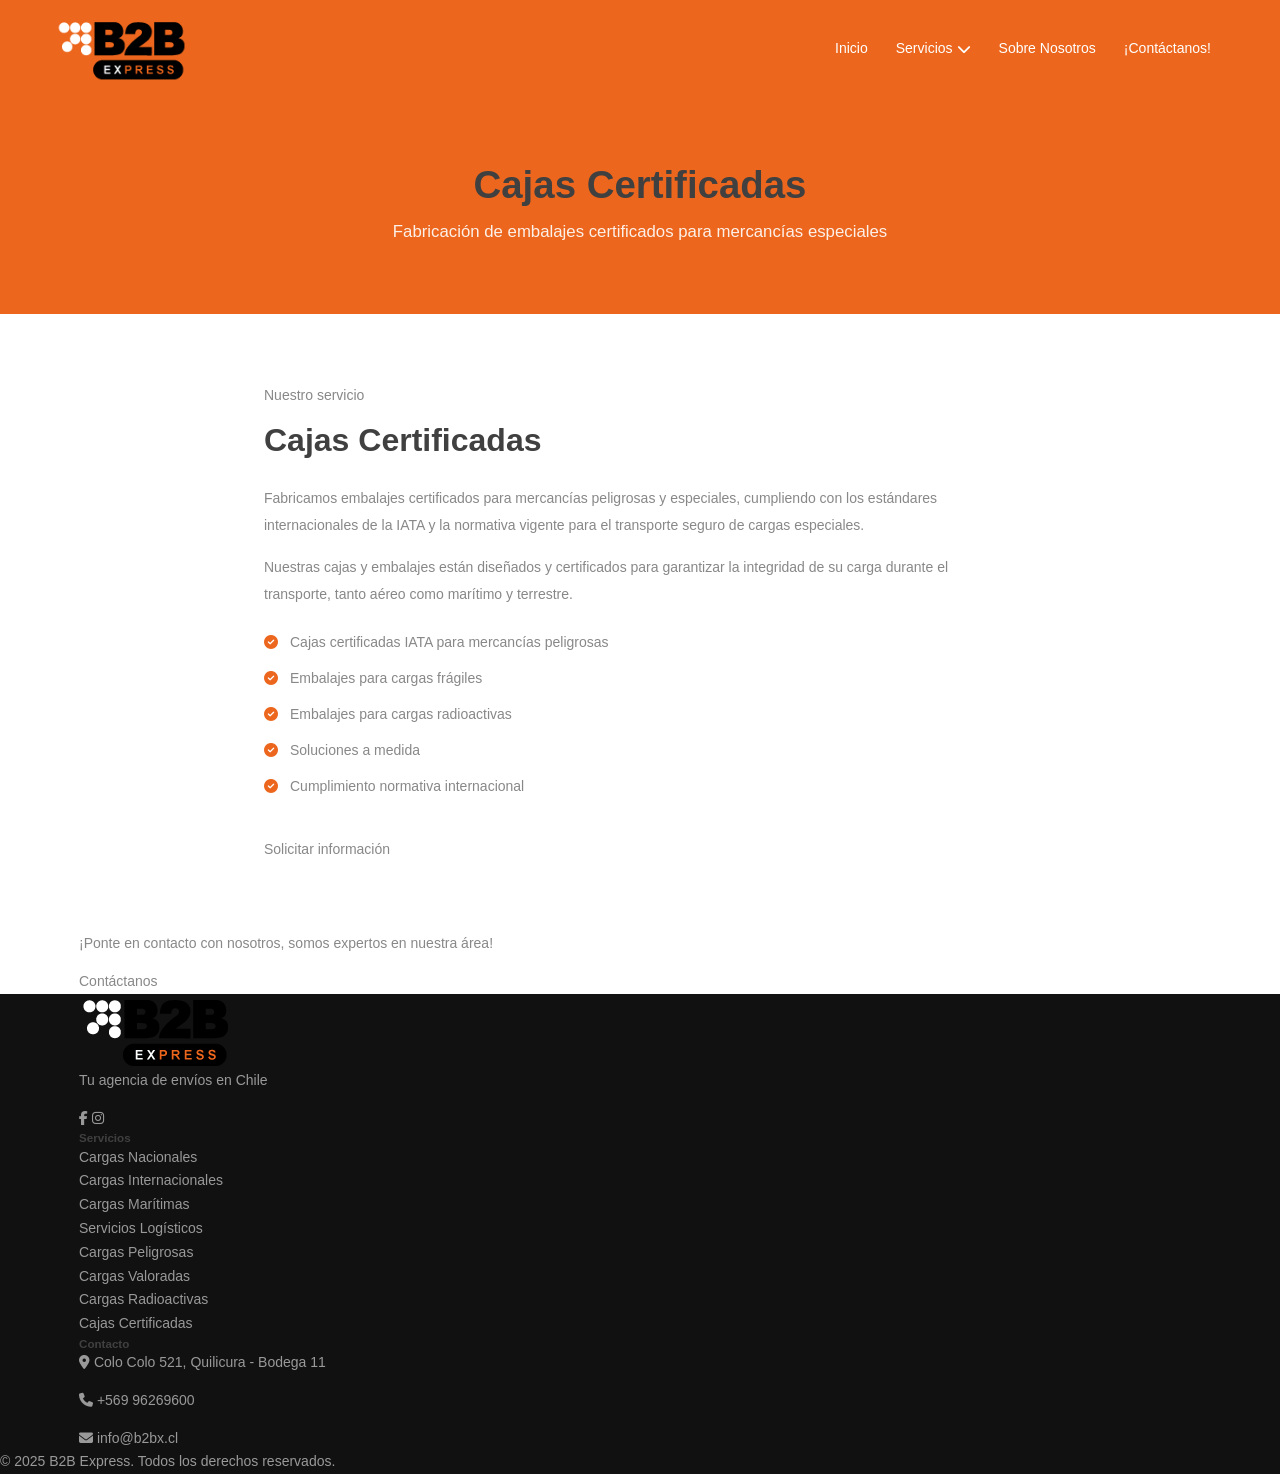
==== commit b784ebf5: "Ajustes visuales hero: overlay, fonts, dropdown fix, favicon, emails y links sociales - Overlay hero" ====
--- a/cajas-certificadas.html
+++ b/cajas-certificadas.html
@@ -2,6 +2,7 @@
 <html lang="es">
 <head>
   <meta charset="UTF-8" />
+  <link rel="icon" type="image/png" href="assets/images/naranjo.png" />
   <meta name="viewport" content="width=device-width, initial-scale=1.0" />
   <title>Cajas Certificadas – B2B Express</title>
   <link rel="stylesheet" href="assets/css/style.css" />
--- a/assets/css/style.css
+++ b/assets/css/style.css
@@ -112,6 +112,36 @@
 .social-bar li a:hover { color: var(--orange); }
 #header.scrolled .social-bar li a { color: #aaa; }
 
+/* Links de contacto en top bar */
+.top-contact-link {
+  color: rgba(255,255,255,0.8);
+  transition: color 0.2s;
+  display: inline-flex;
+  align-items: center;
+  gap: 5px;
+}
+.top-contact-link:hover { color: var(--orange); }
+.top-contact-link--wa:hover { color: #25D366; }
+.top-contact-link i { font-size: 12px; }
+
+#header.scrolled .top-contact-link { color: #777; }
+#header.scrolled .top-contact-link:hover { color: var(--orange); }
+#header.scrolled .top-contact-link--wa:hover { color: #25D366; }
+
+/* Links de contacto en footer */
+.footer-contact-link {
+  color: #999;
+  transition: color 0.2s;
+  display: inline-flex;
+  align-items: center;
+  gap: 5px;
+}
+.footer-contact-link:hover { color: var(--orange); }
+.footer-contact-link--wa:hover { color: #25D366; }
+.footer-contact-link i { font-size: 13px; }
+.subfooter span { color: #999; display: inline-flex; align-items: center; gap: 5px; }
+.subfooter span i { color: var(--orange); font-size: 12px; }
+
 /* ===========================
    HEADER
 =========================== */
@@ -137,15 +167,15 @@
   padding: 14px 0;
 }
 
-.logo { display: flex; align-items: center; height: 55px; }
-.logo img { height: 50px; width: auto; }
+.logo { display: flex; align-items: center; height: 70px; }
+.logo img { height: 65px; width: auto; }
 
 #logo-orange { display: none; }
 #header.scrolled #logo-white { display: none; }
 #header.scrolled #logo-orange { display: block; }
 
 /* NAV */
-#mainNav ul {
+#mainNav > ul {
   display: flex;
   align-items: center;
   gap: 0;
@@ -230,7 +260,7 @@
 =========================== */
 .hero {
   min-height: 100vh;
-  background: url('../images/b2bexpress-fondonegrochico.jpg') center/cover no-repeat;
+  background: url('../images/b2bexpress-fondonegrochico.jpg') center 20%/cover no-repeat;
   display: flex;
   align-items: center;
   justify-content: center;
@@ -241,7 +271,7 @@
 .hero-overlay {
   position: absolute;
   inset: 0;
-  background: rgba(0,0,0,0.50);
+  background: rgba(0,0,0,0.22);
 }
 
 .hero-content {
@@ -254,20 +284,28 @@
 
 .sub-intro-text {
   font-family: Georgia, 'Times New Roman', serif;
-  font-size: 18px;
+  font-size: 16px;
   font-style: italic;
   font-weight: normal;
-  color: var(--white);
+  color: rgba(255,255,255,0.55);
   margin-bottom: 0;
   letter-spacing: 0;
 }
+.sub-intro-text::before,
+.sub-intro-text::after {
+  content: ' — ';
+  color: var(--orange);
+  font-style: normal;
+}
 
 .hero h1 {
-  font-size: clamp(2rem, 5vw, 3.2rem);
-  font-weight: 700;
-  line-height: 1.15;
+  font-size: clamp(1.6rem, 3vw, 2.6rem);
+  font-weight: 400;
+  line-height: 1.1;
   margin: 0;
   font-family: 'Montserrat', var(--font);
+  text-transform: uppercase;
+  letter-spacing: 1px;
 }
 
 .id-color { color: var(--orange); }
@@ -276,15 +314,15 @@
 .typed-strings { display: none; }
 
 .hero-typed-wrap {
-  font-size: clamp(2rem, 6vw, 4rem);
-  font-weight: 800;
+  font-size: clamp(2rem, 4.5vw, 4rem);
+  font-weight: 600;
   font-family: 'Montserrat', var(--font);
   color: var(--white);
   min-height: 1.2em;
   display: flex;
   align-items: center;
   justify-content: center;
-  letter-spacing: 2px;
+  letter-spacing: 4px;
   margin: 4px 0;
 }
 
@@ -304,7 +342,7 @@
   display: inline-block;
   background: var(--orange);
   color: var(--white);
-  padding: 14px 40px;
+  padding: 10px 28px;
   border-radius: 3px;
   font-weight: 700;
   font-size: 14px;
@@ -772,7 +810,7 @@
     box-shadow: 0 8px 24px rgba(0,0,0,0.1);
   }
   #mainNav.open { display: block; }
-  #mainNav ul { flex-direction: column; gap: 2px; }
+  #mainNav > ul { flex-direction: column; gap: 2px; }
   #mainNav ul li a { color: var(--dark) !important; font-size: 14px; }
   .dropdown {
     position: static;
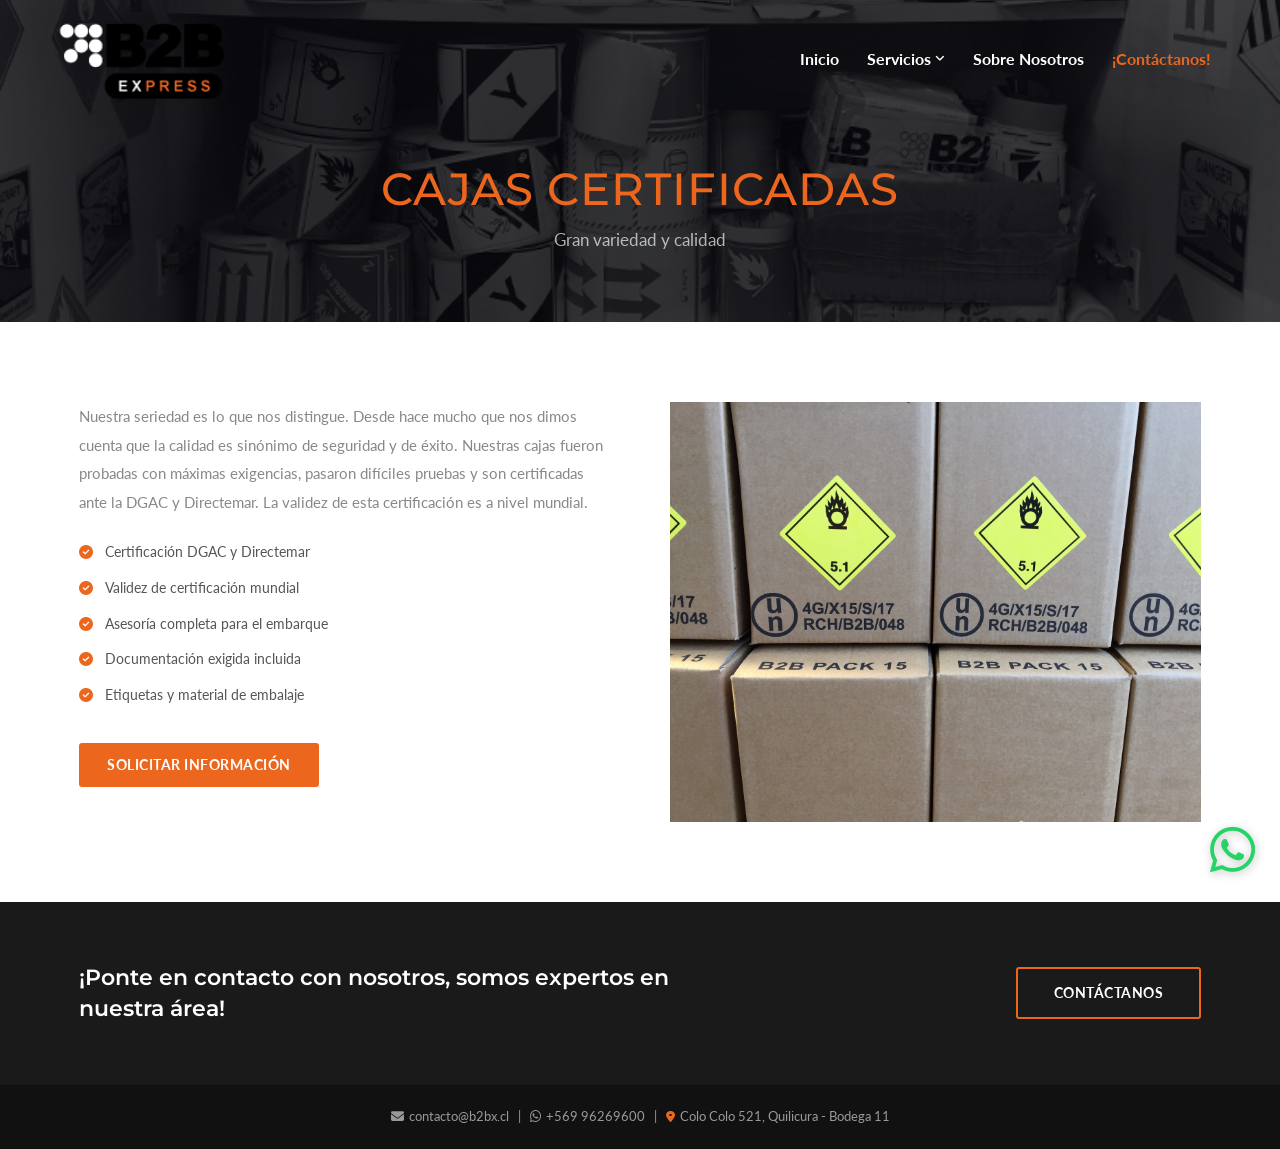
==== commit 95476372: "Rediseño completo: imágenes reales, páginas de servicio, contacto con Web3Forms, sobre nosotros, foo" ====
--- a/cajas-certificadas.html
+++ b/cajas-certificadas.html
@@ -2,11 +2,14 @@
 <html lang="es">
 <head>
   <meta charset="UTF-8" />
-  <link rel="icon" type="image/png" href="assets/images/naranjo.png" />
+  <link rel="icon" type="image/png" href="assets/images/favicon.png" />
   <meta name="viewport" content="width=device-width, initial-scale=1.0" />
   <title>Cajas Certificadas – B2B Express</title>
+  <link rel="preconnect" href="https://fonts.googleapis.com" />
+  <link rel="preconnect" href="https://fonts.gstatic.com" crossorigin />
+  <link href="https://fonts.googleapis.com/css2?family=Lato:wght@300;400;700;900&family=Montserrat:wght@400;500;700&display=swap" rel="stylesheet" />
+  <link rel="stylesheet" href="https://cdnjs.cloudflare.com/ajax/libs/font-awesome/6.5.0/css/all.min.css" />
   <link rel="stylesheet" href="assets/css/style.css" />
-  <link rel="stylesheet" href="https://cdnjs.cloudflare.com/ajax/libs/font-awesome/6.5.0/css/all.min.css" />
 </head>
 <body>
 
@@ -16,12 +19,14 @@
         <img src="assets/images/blancob2b.png" alt="B2B Express" id="logo-white" />
         <img src="assets/images/naranjo.png" alt="B2B Express" id="logo-orange" />
       </a>
-      <button class="nav-toggle" id="navToggle"><i class="fas fa-bars"></i></button>
+      <button class="nav-toggle" id="navToggle" aria-label="Menú"><span></span><span></span><span></span></button>
       <nav id="mainNav">
         <ul>
           <li><a href="index.html">Inicio</a></li>
-          <li class="has-dropdown"><a href="index.html#servicios">Servicios <i class="fas fa-chevron-down"></i></a>
+          <li class="has-dropdown">
+            <a href="servicios.html">Servicios <i class="fas fa-angle-down"></i></a>
             <ul class="dropdown">
+              <li><a href="servicios.html">Nuestros Servicios</a></li>
               <li><a href="cargas-nacionales.html">Cargas Nacionales</a></li>
               <li><a href="cargas-internacionales.html">Cargas Internacionales</a></li>
               <li><a href="cargas-maritimas.html">Cargas Marítimas</a></li>
@@ -33,78 +38,67 @@
             </ul>
           </li>
           <li><a href="sobre-nosotros.html">Sobre Nosotros</a></li>
-          <li><a href="contacto.html" class="btn-contact">¡Contáctanos!</a></li>
+          <li><a href="contacto.html" class="nav-contacto">¡Contáctanos!</a></li>
         </ul>
       </nav>
     </div>
   </header>
 
-  <div class="page-hero">
+  <div class="page-hero page-hero--dark" style="background-image: url('assets/images/cargasnacionalesheade4.jpg');">
     <div class="container">
       <h1>Cajas Certificadas</h1>
-      <p>Fabricación de embalajes certificados para mercancías especiales</p>
+      <p>Gran variedad y calidad</p>
     </div>
   </div>
 
-  <section class="page-content section">
-    <div class="container" style="max-width:800px;">
-      <span class="section-tag">Nuestro servicio</span>
-      <h2 style="margin:12px 0 24px;">Cajas Certificadas</h2>
-      <p>Fabricamos embalajes certificados para mercancías peligrosas y especiales, cumpliendo con los estándares internacionales de la IATA y la normativa vigente para el transporte seguro de cargas especiales.</p>
-      <p>Nuestras cajas y embalajes están diseñados y certificados para garantizar la integridad de su carga durante el transporte, tanto aéreo como marítimo y terrestre.</p>
-      <ul style="list-style:none; margin:24px 0; display:flex; flex-direction:column; gap:12px;">
-        <li style="display:flex;gap:12px;align-items:flex-start;"><span style="color:#EC671D;"><i class="fas fa-check-circle"></i></span> Cajas certificadas IATA para mercancías peligrosas</li>
-        <li style="display:flex;gap:12px;align-items:flex-start;"><span style="color:#EC671D;"><i class="fas fa-check-circle"></i></span> Embalajes para cargas frágiles</li>
-        <li style="display:flex;gap:12px;align-items:flex-start;"><span style="color:#EC671D;"><i class="fas fa-check-circle"></i></span> Embalajes para cargas radioactivas</li>
-        <li style="display:flex;gap:12px;align-items:flex-start;"><span style="color:#EC671D;"><i class="fas fa-check-circle"></i></span> Soluciones a medida</li>
-        <li style="display:flex;gap:12px;align-items:flex-start;"><span style="color:#EC671D;"><i class="fas fa-check-circle"></i></span> Cumplimiento normativa internacional</li>
-      </ul>
-      <div style="margin-top:40px;">
-        <a href="contacto.html" class="btn-primary">Solicitar información</a>
+  <section class="section" style="background:#fff;">
+    <div class="container">
+      <div class="service-detail-grid">
+        <div class="service-detail-text">
+          <p>Nuestra seriedad es lo que nos distingue. Desde hace mucho que nos dimos cuenta que la calidad es sinónimo de seguridad y de éxito. Nuestras cajas fueron probadas con máximas exigencias, pasaron difíciles pruebas y son certificadas ante la DGAC y Directemar. La validez de esta certificación es a nivel mundial.</p>
+          <ul class="service-checklist">
+        <li><span><i class="fas fa-check-circle"></i></span> Certificación DGAC y Directemar</li>
+        <li><span><i class="fas fa-check-circle"></i></span> Validez de certificación mundial</li>
+        <li><span><i class="fas fa-check-circle"></i></span> Asesoría completa para el embarque</li>
+        <li><span><i class="fas fa-check-circle"></i></span> Documentación exigida incluida</li>
+        <li><span><i class="fas fa-check-circle"></i></span> Etiquetas y material de embalaje</li>
+          </ul>
+          <div style="margin-top:36px;">
+            <a href="contacto.html" class="btn-primary">Solicitar información</a>
+          </div>
+        </div>
+        <div class="service-detail-img">
+          <img src="assets/images/IMG_0781.jpg" alt="Cajas Certificadas" />
+        </div>
       </div>
     </div>
   </section>
 
-  <section class="cta">
-    <div class="container cta-inner">
-      <p>¡Ponte en contacto con nosotros, somos expertos en nuestra área!</p>
-      <a href="contacto.html" class="btn-primary">Contáctanos</a>
+  <section class="call-to-action">
+    <div class="container">
+      <div class="cta-row">
+        <h2>¡Ponte en contacto con nosotros, somos expertos en nuestra área!</h2>
+        <a href="contacto.html" class="btn-border-light">Contáctanos</a>
+      </div>
     </div>
   </section>
 
   <footer>
-    <div class="container footer-grid">
-      <div class="footer-brand">
-        <img src="assets/images/blancob2b.png" alt="B2B Express" />
-        <p>Tu agencia de envíos en Chile</p>
-        <div class="social-links">
-          <a href="https://www.facebook.com/b2bexpresscl" target="_blank" rel="noopener"><i class="fab fa-facebook-f"></i></a>
-          <a href="https://www.instagram.com/b2bexpresscl" target="_blank" rel="noopener"><i class="fab fa-instagram"></i></a>
-        </div>
-      </div>
-      <div class="footer-links">
-        <h5>Servicios</h5>
-        <ul>
-          <li><a href="cargas-nacionales.html">Cargas Nacionales</a></li>
-          <li><a href="cargas-internacionales.html">Cargas Internacionales</a></li>
-          <li><a href="cargas-maritimas.html">Cargas Marítimas</a></li>
-          <li><a href="servicios-logisticos.html">Servicios Logísticos</a></li>
-          <li><a href="cargas-peligrosas.html">Cargas Peligrosas</a></li>
-          <li><a href="cargas-valoradas.html">Cargas Valoradas</a></li>
-          <li><a href="cargas-radioactivas.html">Cargas Radioactivas</a></li>
-          <li><a href="cajas-certificadas.html">Cajas Certificadas</a></li>
-        </ul>
-      </div>
-      <div class="footer-contact">
-        <h5>Contacto</h5>
-        <p><i class="fas fa-map-marker-alt"></i> Colo Colo 521, Quilicura - Bodega 11</p>
-        <p><i class="fas fa-phone"></i> <a href="tel:+56996269600">+569 96269600</a></p>
-        <p><i class="fas fa-envelope"></i> <a href="mailto:info@b2bx.cl">info@b2bx.cl</a></p>
+    <div class="subfooter">
+      <div class="container">
+        <p class="text-center">
+          <a href="mailto:contacto@b2bx.cl" class="footer-contact-link"><i class="fas fa-envelope"></i> contacto@b2bx.cl</a>
+          &nbsp;&nbsp;|&nbsp;&nbsp;
+          <a href="https://wa.me/56996269600" target="_blank" rel="noopener" class="footer-contact-link footer-contact-link--wa"><i class="fab fa-whatsapp"></i> +569 96269600</a>
+          &nbsp;&nbsp;|&nbsp;&nbsp;
+          <span><i class="fas fa-map-marker-alt"></i> Colo Colo 521, Quilicura - Bodega 11</span>
+        </p>
       </div>
     </div>
-    <div class="footer-bottom"><p>&copy; 2025 B2B Express. Todos los derechos reservados.</p></div>
   </footer>
 
+  <a id="back-to-top" href="#top" aria-label="Volver arriba"><i class="fas fa-chevron-up"></i></a>
+  <a id="whatsapp-float" href="https://wa.me/56996269600" target="_blank" rel="noopener" aria-label="WhatsApp"><i class="fab fa-whatsapp"></i></a>
   <script src="assets/js/main.js"></script>
 </body>
-</html>+</html>
--- a/assets/css/style.css
+++ b/assets/css/style.css
@@ -78,16 +78,16 @@
 /* Top bar — vive DENTRO del header, hereda transparencia */
 .top-bar {
   border-bottom: 1px solid rgba(255,255,255,0.15);
-  padding: 7px 0;
-  font-size: 12px;
+  padding: 11px 0;
+  font-size: 14px;
 }
 .top-bar-inner {
   display: flex;
   align-items: center;
   justify-content: space-between;
 }
-.top-bar p { margin: 0; color: rgba(255,255,255,0.8); }
-.top-bar a { color: rgba(255,255,255,0.8); }
+.top-bar p { margin: 0; color: #ffffff; }
+.top-bar a { color: #ffffff; }
 .top-bar a:hover { color: var(--orange); }
 
 /* Colores del top-bar cuando el header es blanco (scrolled) */
@@ -103,8 +103,8 @@
   align-items: center;
 }
 .social-bar li a {
-  color: rgba(255,255,255,0.7);
-  font-size: 13px;
+  color: #ffffff;
+  font-size: 19px;
   transition: color 0.2s;
   display: inline-block;
   line-height: 1;
@@ -114,7 +114,7 @@
 
 /* Links de contacto en top bar */
 .top-contact-link {
-  color: rgba(255,255,255,0.8);
+  color: #ffffff;
   transition: color 0.2s;
   display: inline-flex;
   align-items: center;
@@ -122,7 +122,7 @@
 }
 .top-contact-link:hover { color: var(--orange); }
 .top-contact-link--wa:hover { color: #25D366; }
-.top-contact-link i { font-size: 12px; }
+.top-contact-link i { font-size: 16px; }
 
 #header.scrolled .top-contact-link { color: #777; }
 #header.scrolled .top-contact-link:hover { color: var(--orange); }
@@ -167,8 +167,8 @@
   padding: 14px 0;
 }
 
-.logo { display: flex; align-items: center; height: 70px; }
-.logo img { height: 65px; width: auto; }
+.logo { display: flex; align-items: center; height: 90px; }
+.logo img { height: 85px; width: auto; }
 
 #logo-orange { display: none; }
 #header.scrolled #logo-white { display: none; }
@@ -187,8 +187,8 @@
   align-items: center;
   gap: 4px;
   padding: 8px 14px;
-  font-size: 14px;
-  font-weight: 400;
+  font-size: 16px;
+  font-weight: 700;
   color: var(--white);
   transition: color 0.2s;
   white-space: nowrap;
@@ -271,7 +271,7 @@
 .hero-overlay {
   position: absolute;
   inset: 0;
-  background: rgba(0,0,0,0.22);
+  background: rgba(0,0,0,0.07);
 }
 
 .hero-content {
@@ -284,10 +284,10 @@
 
 .sub-intro-text {
   font-family: Georgia, 'Times New Roman', serif;
-  font-size: 16px;
+  font-size: 18px;
   font-style: italic;
   font-weight: normal;
-  color: rgba(255,255,255,0.55);
+  color: rgba(255,255,255,0.82);
   margin-bottom: 0;
   letter-spacing: 0;
 }
@@ -299,8 +299,8 @@
 }
 
 .hero h1 {
-  font-size: clamp(1.6rem, 3vw, 2.6rem);
-  font-weight: 400;
+  font-size: clamp(1.6rem, 3vw, 2.25rem);
+  font-weight: 500;
   line-height: 1.1;
   margin: 0;
   font-family: 'Montserrat', var(--font);
@@ -314,7 +314,7 @@
 .typed-strings { display: none; }
 
 .hero-typed-wrap {
-  font-size: clamp(2rem, 4.5vw, 4rem);
+  font-size: clamp(2rem, 4.5vw, 5rem);
   font-weight: 600;
   font-family: 'Montserrat', var(--font);
   color: var(--white);
@@ -327,18 +327,28 @@
 }
 
 .typed {
-  border-right: 3px solid var(--white);
-  padding-right: 4px;
+  padding-right: 0;
+}
+
+.typed::after {
+  content: '';
+  display: inline-block;
+  width: 3px;
+  height: 1.05em;
+  background: var(--white);
+  margin-left: 6px;
+  vertical-align: middle;
   animation: blink 0.8s step-end infinite;
 }
 
 @keyframes blink {
-  0%, 100% { border-color: var(--white); }
-  50% { border-color: transparent; }
+  0%, 100% { background: var(--white); }
+  50% { background: transparent; }
 }
 
 /* Hero buttons */
-.btn-custom {
+.btn-custom,
+.btn-primary {
   display: inline-block;
   background: var(--orange);
   color: var(--white);
@@ -349,8 +359,11 @@
   letter-spacing: 0.5px;
   text-transform: uppercase;
   transition: background 0.2s;
-}
-.btn-custom:hover { background: var(--orange-dark); }
+  border: none;
+  cursor: pointer;
+}
+.btn-custom:hover,
+.btn-primary:hover { background: var(--orange-dark); }
 
 /* ===========================
    ABOUT (Quiénes somos / Qué hacemos)
@@ -512,6 +525,20 @@
   transition: color 0.2s;
 }
 .btn-text-link:hover { color: #fff; }
+
+/* Servicios en fondo blanco (servicios.html) */
+.services-light .service-text h2 {
+  color: var(--dark);
+}
+.services-light .service-text p {
+  color: var(--gray);
+}
+.services-light .service-divider {
+  background: #e0e0e0;
+}
+.services-light .btn-text-link:hover {
+  color: var(--orange-dark);
+}
 
 .services-cta-wrap {
   text-align: center;
@@ -644,7 +671,7 @@
 =========================== */
 #back-to-top {
   position: fixed;
-  bottom: 24px;
+  bottom: 90px;
   right: 24px;
   width: 40px;
   height: 40px;
@@ -665,6 +692,24 @@
   pointer-events: auto;
 }
 
+/* WhatsApp float */
+#whatsapp-float {
+  position: fixed;
+  bottom: 24px;
+  right: 24px;
+  z-index: 901;
+  background: none;
+  color: #25D366;
+  font-size: 52px;
+  line-height: 1;
+  transition: transform 0.2s, color 0.2s;
+  filter: drop-shadow(1px 2px 4px rgba(0,0,0,0.25));
+}
+#whatsapp-float:hover {
+  color: #1aad53;
+  transform: scale(1.1);
+}
+
 /* ===========================
    INNER PAGES (reutilizados)
 =========================== */
@@ -684,6 +729,28 @@
   opacity: 0.9;
   margin-top: 10px;
 }
+
+/* Variante oscura con imagen para servicios.html */
+.page-hero--dark {
+  position: relative;
+  background: url('../images/b2bexpress-fondonegrochico.jpg') center 30%/cover no-repeat;
+  color: var(--white);
+}
+.page-hero--dark::before {
+  content: '';
+  position: absolute;
+  inset: 0;
+  background: rgba(0,0,0,0.58);
+}
+.page-hero--dark .container { position: relative; z-index: 1; }
+.page-hero--dark h1 {
+  color: var(--orange);
+  text-transform: uppercase;
+  letter-spacing: 1px;
+  font-size: 2.8rem;
+  font-weight: 500;
+}
+.page-hero--dark p { color: rgba(255,255,255,0.75); }
 
 .page-content { padding: 70px 0; }
 .page-content p { color: var(--gray); line-height: 1.9; margin-bottom: 16px; }
@@ -692,7 +759,128 @@
   font-family: 'Montserrat', var(--font);
 }
 
-/* Contact */
+/* ===========================
+   CONTACT PAGE
+=========================== */
+.contact-section { background: #fff; }
+
+.contact-map-form {
+  display: grid;
+  grid-template-columns: 1fr 1fr;
+  min-height: 520px;
+}
+
+.contact-map { min-height: 520px; }
+.contact-map iframe { width: 100%; height: 100%; min-height: 520px; display: block; }
+
+.contact-form-wrap {
+  padding: 48px 52px;
+  background: #f7f7f7;
+  display: flex;
+  flex-direction: column;
+  justify-content: center;
+}
+
+.cf-field {
+  display: flex;
+  flex-direction: column;
+  gap: 6px;
+  margin-bottom: 18px;
+}
+.cf-field label {
+  font-size: 13px;
+  font-weight: 700;
+  color: #404040;
+  font-family: var(--font-heading);
+}
+.cf-field input,
+.cf-field textarea {
+  border: 1px solid #ddd;
+  border-radius: 2px;
+  padding: 10px 14px;
+  font-size: 14px;
+  font-family: var(--font);
+  transition: border-color 0.2s;
+  background: #fff;
+  width: 100%;
+}
+.cf-field input:focus,
+.cf-field textarea:focus { outline: none; border-color: var(--orange); }
+.cf-field textarea { resize: vertical; min-height: 110px; }
+
+/* Socios section */
+.socios-section { background: #f0f0f0; }
+.socios-heading {
+  font-size: 1.4rem;
+  font-weight: 700;
+  color: var(--orange);
+  text-transform: uppercase;
+  letter-spacing: 1px;
+  margin-bottom: 24px;
+  font-family: var(--font-heading);
+}
+.socio-card {
+  background: var(--white);
+  padding: 36px 40px;
+  border-radius: 3px;
+  box-shadow: 0 2px 12px rgba(0,0,0,0.06);
+}
+.socio-card h3 {
+  font-size: 1.2rem;
+  color: var(--dark);
+  margin-bottom: 12px;
+}
+.socio-card > p {
+  color: var(--gray);
+  font-size: 14px;
+  line-height: 1.8;
+  margin-bottom: 28px;
+}
+.socio-contacts {
+  display: grid;
+  grid-template-columns: 1fr 1fr;
+  gap: 32px;
+}
+.socio-person strong {
+  display: block;
+  font-size: 14px;
+  font-weight: 700;
+  color: var(--dark);
+  margin-bottom: 8px;
+}
+.socio-person p {
+  font-size: 13px;
+  color: var(--gray);
+  margin-bottom: 4px;
+  line-height: 1.6;
+}
+.socio-person i { color: var(--orange); margin-right: 6px; }
+
+/* Form feedback */
+.cf-success {
+  text-align: center;
+  padding: 48px 24px;
+}
+.cf-success i {
+  font-size: 52px;
+  color: #4caf50;
+  display: block;
+  margin-bottom: 16px;
+}
+.cf-success p {
+  font-size: 16px;
+  color: #404040;
+  line-height: 1.6;
+  margin: 0;
+}
+.cf-error {
+  color: #e53935;
+  font-size: 13px;
+  margin-top: 8px;
+  margin-bottom: 0;
+}
+
+/* Contact (legacy) */
 .contact-grid {
   display: grid;
   grid-template-columns: 1fr 1fr;
@@ -784,6 +972,74 @@
   transition: gap 0.2s;
 }
 .service-card a.btn-link:hover { gap: 10px; }
+
+/* ===========================
+   SERVICE DETAIL PAGES
+=========================== */
+.service-detail-grid {
+  display: grid;
+  grid-template-columns: 1fr 1fr;
+  gap: 60px;
+  align-items: start;
+}
+.service-detail-text p {
+  color: var(--gray);
+  font-size: 15px;
+  line-height: 1.9;
+  margin-bottom: 24px;
+}
+.service-checklist {
+  list-style: none;
+  display: flex;
+  flex-direction: column;
+  gap: 12px;
+  margin: 0;
+}
+.service-checklist li {
+  display: flex;
+  gap: 12px;
+  align-items: flex-start;
+  font-size: 14px;
+  color: #555;
+}
+.service-checklist li span { color: var(--orange); flex-shrink: 0; }
+.service-detail-img img {
+  width: 100%;
+  height: 420px;
+  object-fit: cover;
+  display: block;
+}
+
+/* Sobre nosotros cards */
+.nosotros-cards {
+  display: grid;
+  grid-template-columns: repeat(3, 1fr);
+  gap: 32px;
+}
+.nosotros-card {
+  background: var(--white);
+  padding: 32px 24px;
+  border-radius: 3px;
+  text-align: center;
+  box-shadow: 0 2px 12px rgba(0,0,0,0.06);
+}
+.nosotros-icon {
+  width: 64px; height: 64px;
+  background: var(--orange);
+  border-radius: 50%;
+  display: flex; align-items: center; justify-content: center;
+  margin: 0 auto 20px;
+  font-size: 26px;
+  color: var(--white);
+}
+.nosotros-card h3 { font-size: 1.1rem; margin-bottom: 12px; color: var(--dark); }
+.nosotros-card p { color: var(--gray); font-size: 14px; line-height: 1.8; margin: 0; }
+
+/* Page hero with custom bg image */
+.page-hero--dark[style*="background-image"] {
+  background-size: cover;
+  background-position: center 40%;
+}
 
 /* ===========================
    RESPONSIVE
@@ -839,6 +1095,13 @@
   .contact-grid { grid-template-columns: 1fr; }
   .contact-form .form-row { grid-template-columns: 1fr; }
   .services-list-grid { grid-template-columns: 1fr; }
+  .contact-map-form { grid-template-columns: 1fr; }
+  .service-detail-grid { grid-template-columns: 1fr; }
+  .nosotros-cards { grid-template-columns: 1fr; }
+  .contact-map { min-height: 300px; }
+  .contact-map iframe { min-height: 300px; }
+  .contact-form-wrap { padding: 32px 24px; }
+  .socio-contacts { grid-template-columns: 1fr; }
 }
 
 @media (max-width: 480px) {
